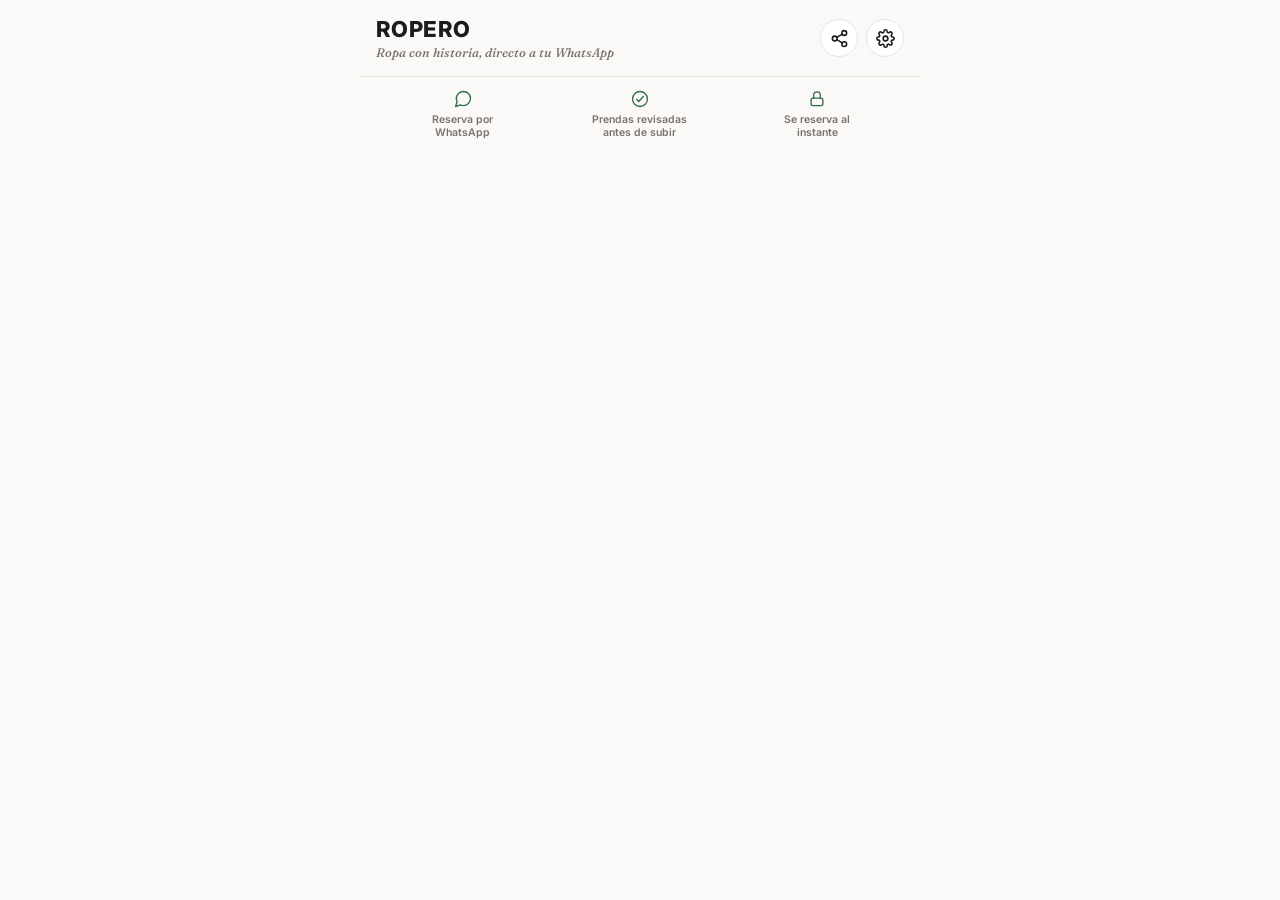
==== index.html @ 439b86fa "Reemplaza emojis por íconos SVG minimalistas Los iconos de la franja de confianza, los estados vacío" ====
<!doctype html>
<html lang="es">
<head>
  <meta charset="UTF-8" />
  <meta name="viewport" content="width=device-width, initial-scale=1, viewport-fit=cover" />
  <title>Ropero — Catálogo</title>
  <meta name="description" content="Ropa de segunda mano en buen estado — reserva por WhatsApp" />
  <link rel="manifest" href="manifest.json" />
  <link rel="apple-touch-icon" href="icons/icon-192.png" />
  <meta name="theme-color" content="#faf9f7" />

  <link rel="preconnect" href="https://fonts.googleapis.com" />
  <link rel="preconnect" href="https://fonts.gstatic.com" crossorigin />
  <link
    href="https://fonts.googleapis.com/css2?family=Fraunces:ital,wght@1,500;1,600&family=Inter:wght@400;500;600;700;800&display=swap"
    rel="stylesheet"
  />

  <link rel="stylesheet" href="css/style.css" />
</head>
<body>
  <div class="app">
    <header class="topbar">
      <div class="brand">
        <h1 id="app-title">Ropero</h1>
        <div class="subtitle">Ropa con historia, directo a tu WhatsApp</div>
      </div>
      <div class="topbar-actions">
        <button id="share-catalog-btn" class="icon-btn" aria-label="Compartir catálogo" title="Compartir catálogo">
          <svg viewBox="0 0 24 24" width="19" height="19" fill="none" stroke="currentColor" stroke-width="2" stroke-linecap="round" stroke-linejoin="round">
            <circle cx="18" cy="5" r="3"></circle>
            <circle cx="6" cy="12" r="3"></circle>
            <circle cx="18" cy="19" r="3"></circle>
            <line x1="8.6" y1="10.5" x2="15.4" y2="6.5"></line>
            <line x1="8.6" y1="13.5" x2="15.4" y2="17.5"></line>
          </svg>
        </button>
        <a class="icon-btn" href="admin.html" aria-label="Panel de administración" title="Admin">
          <svg viewBox="0 0 24 24" width="19" height="19" fill="none" stroke="currentColor" stroke-width="2" stroke-linecap="round" stroke-linejoin="round">
            <circle cx="12" cy="12" r="3"></circle>
            <path d="M19.4 15a1.65 1.65 0 0 0 .33 1.82l.06.06a2 2 0 1 1-2.83 2.83l-.06-.06a1.65 1.65 0 0 0-1.82-.33 1.65 1.65 0 0 0-1 1.51V21a2 2 0 0 1-4 0v-.09A1.65 1.65 0 0 0 9 19.4a1.65 1.65 0 0 0-1.82.33l-.06.06a2 2 0 1 1-2.83-2.83l.06-.06a1.65 1.65 0 0 0 .33-1.82 1.65 1.65 0 0 0-1.51-1H3a2 2 0 0 1 0-4h.09A1.65 1.65 0 0 0 4.6 9a1.65 1.65 0 0 0-.33-1.82l-.06-.06a2 2 0 1 1 2.83-2.83l.06.06a1.65 1.65 0 0 0 1.82.33H9a1.65 1.65 0 0 0 1-1.51V3a2 2 0 0 1 4 0v.09a1.65 1.65 0 0 0 1 1.51 1.65 1.65 0 0 0 1.82-.33l.06-.06a2 2 0 1 1 2.83 2.83l-.06.06a1.65 1.65 0 0 0-.33 1.82V9a1.65 1.65 0 0 0 1.51 1H21a2 2 0 0 1 0 4h-.09a1.65 1.65 0 0 0-1.51 1z"></path>
          </svg>
        </a>
      </div>
    </header>

    <div class="value-props">
      <div class="value-props-item">
        <svg class="vp-icon" viewBox="0 0 24 24" width="20" height="20" fill="none" stroke="currentColor" stroke-width="1.6" stroke-linecap="round" stroke-linejoin="round" aria-hidden="true">
          <path d="M21 11.5a8.5 8.5 0 0 1-8.5 8.5 8.4 8.4 0 0 1-3.8-.9L3 21l1.9-5.7a8.4 8.4 0 0 1-.9-3.8A8.5 8.5 0 0 1 12.5 3 8.5 8.5 0 0 1 21 11.5Z"></path>
        </svg>
        <span>Reserva por<br />WhatsApp</span>
      </div>
      <div class="value-props-item">
        <svg class="vp-icon" viewBox="0 0 24 24" width="20" height="20" fill="none" stroke="currentColor" stroke-width="1.6" stroke-linecap="round" stroke-linejoin="round" aria-hidden="true">
          <circle cx="12" cy="12" r="9"></circle>
          <path d="M8 12.4 10.5 15 16 9"></path>
        </svg>
        <span>Prendas revisadas<br />antes de subir</span>
      </div>
      <div class="value-props-item">
        <svg class="vp-icon" viewBox="0 0 24 24" width="20" height="20" fill="none" stroke="currentColor" stroke-width="1.6" stroke-linecap="round" stroke-linejoin="round" aria-hidden="true">
          <rect x="5" y="11" width="14" height="9" rx="2.2"></rect>
          <path d="M8 11V7.5a4 4 0 0 1 8 0V11"></path>
        </svg>
        <span>Se reserva al<br />instante</span>
      </div>
    </div>

    <div class="filters" id="filters"></div>
    <div class="size-filters" id="size-filters"></div>

    <main id="grid" class="grid">
      <!-- las tarjetas se insertan por JS -->
    </main>

    <div id="empty-state" class="empty-state" hidden>
      <div class="empty-state-icon" aria-hidden="true">
        <svg viewBox="0 0 24 24" width="30" height="30" fill="none" stroke="currentColor" stroke-width="1.5" stroke-linecap="round" stroke-linejoin="round">
          <path d="M9.5 6.5a2.5 2.5 0 0 1 5 0"></path>
          <path d="M12 6.5v2"></path>
          <path d="M12 8.5 4.2 13.8a1.7 1.7 0 0 0 1 3.1h13.6a1.7 1.7 0 0 0 1-3.1L12 8.5Z"></path>
          <path d="M6 19.5h12"></path>
        </svg>
      </div>
      <div class="empty-state-title">Todavía no hay prendas publicadas</div>
      <div class="empty-state-sub">Vuelve pronto, se sube ropa nueva seguido.</div>
    </div>
  </div>

  <div id="detail-root"></div>
  <div id="toast-root"></div>

  <script src="js/config.js"></script>
  <script>
    document.getElementById("app-title").textContent = window.APP_CONFIG
      ? window.APP_CONFIG.APP_NAME
      : "Ropero";
  </script>
  <script type="module" src="js/catalog.js"></script>
</body>
</html>
---- css/style.css ----
:root {
  --bg: #faf9f7;
  --surface: #ffffff;
  --surface-2: #f4f2ee;
  --text: #1c1c1c;
  --muted: #79746a;
  --border: #e7e3dd;
  --accent: #2f6b4f;
  --accent-dark: #234f3a;
  --accent-soft: #e4efe7;
  --accent-contrast: #ffffff;
  --new: #b8862f;
  --new-soft: #f7ead1;
  --danger: #b3432b;
  --danger-soft: #f9e4dd;
  --warn: #b8862f;
  --warn-soft: #f7ead1;
  --radius: 16px;
  --radius-lg: 22px;
  --shadow: 0 2px 10px rgba(28, 22, 14, 0.06);
  --shadow-hover: 0 10px 24px rgba(28, 22, 14, 0.12);
  --max-width: 560px;
  --font-body: "Inter", -apple-system, BlinkMacSystemFont, "Segoe UI", Roboto, Helvetica, Arial, sans-serif;
  --font-display: "Fraunces", Georgia, "Times New Roman", serif;
}

* {
  box-sizing: border-box;
}

html,
body {
  margin: 0;
  padding: 0;
  background: var(--bg);
  color: var(--text);
  font-family: var(--font-body);
  -webkit-font-smoothing: antialiased;
  -moz-osx-font-smoothing: grayscale;
}

body {
  padding-bottom: env(safe-area-inset-bottom);
}

a {
  color: inherit;
}

img {
  max-width: 100%;
  display: block;
}

button {
  font-family: inherit;
}

.app {
  max-width: var(--max-width);
  margin: 0 auto;
  min-height: 100vh;
  background: var(--bg);
  position: relative;
}

/* Header ------------------------------------------------------ */
.topbar {
  position: sticky;
  top: 0;
  z-index: 20;
  display: flex;
  align-items: center;
  justify-content: space-between;
  gap: 8px;
  padding: 16px;
  background: rgba(250, 249, 247, 0.92);
  -webkit-backdrop-filter: blur(8px);
  backdrop-filter: blur(8px);
  border-bottom: 1px solid var(--border);
}

.topbar h1 {
  font-size: 22px;
  margin: 0;
  font-weight: 800;
  letter-spacing: 0.02em;
  text-transform: uppercase;
}

.topbar .subtitle {
  font-family: var(--font-display);
  font-style: italic;
  font-weight: 500;
  font-size: 12.5px;
  color: var(--muted);
  margin-top: 3px;
}

.topbar-actions {
  display: flex;
  align-items: center;
  gap: 8px;
  flex: none;
}

.icon-link {
  font-size: 13px;
  color: var(--muted);
  text-decoration: none;
  border: 1px solid var(--border);
  border-radius: 999px;
  padding: 6px 12px;
  white-space: nowrap;
}

.icon-btn {
  display: flex;
  align-items: center;
  justify-content: center;
  width: 38px;
  height: 38px;
  flex: none;
  border-radius: 50%;
  border: 1px solid var(--border);
  background: var(--surface);
  color: var(--text);
  text-decoration: none;
  cursor: pointer;
  transition: transform 0.15s ease, background 0.15s ease;
}

.icon-btn:active {
  transform: scale(0.92);
  background: var(--surface-2);
}

/* Value props strip --------------------------------------------- */
.value-props {
  display: grid;
  grid-template-columns: repeat(3, 1fr);
  gap: 4px;
  padding: 12px 16px 4px;
}

.value-props-item {
  display: flex;
  flex-direction: column;
  align-items: center;
  text-align: center;
  gap: 4px;
  font-size: 10.5px;
  line-height: 1.25;
  color: var(--muted);
  font-weight: 600;
}

.vp-icon {
  color: var(--accent);
  flex: none;
}

/* Filters ------------------------------------------------------ */
.filters {
  display: flex;
  gap: 8px;
  overflow-x: auto;
  padding: 14px 16px 6px;
  -webkit-overflow-scrolling: touch;
  scrollbar-width: none;
}

.filters::-webkit-scrollbar {
  display: none;
}

.filter-chip {
  flex: none;
  border: 1px solid var(--border);
  background: var(--surface);
  color: var(--text);
  border-radius: 999px;
  padding: 7px 15px;
  font-size: 13px;
  font-weight: 600;
  cursor: pointer;
  transition: background 0.15s ease, color 0.15s ease, border-color 0.15s ease;
}

.filter-chip.active {
  background: var(--text);
  border-color: var(--text);
  color: #fff;
}

.size-filters {
  display: flex;
  gap: 8px;
  overflow-x: auto;
  padding: 4px 16px 10px;
  -webkit-overflow-scrolling: touch;
  scrollbar-width: none;
}

.size-filters::-webkit-scrollbar {
  display: none;
}

.size-chip {
  flex: none;
  width: 36px;
  height: 36px;
  display: flex;
  align-items: center;
  justify-content: center;
  border-radius: 50%;
  border: 1px solid var(--border);
  background: var(--surface);
  color: var(--text);
  font-size: 12px;
  font-weight: 700;
  cursor: pointer;
}

.size-chip.active {
  background: var(--text);
  border-color: var(--text);
  color: #fff;
}

/* Grid ---------------------------------------------------------- */
.grid {
  display: grid;
  grid-template-columns: repeat(2, 1fr);
  gap: 14px;
  padding: 8px 16px 28px;
}

.card {
  background: var(--surface);
  border: 1px solid var(--border);
  border-radius: var(--radius);
  overflow: hidden;
  cursor: pointer;
  text-align: left;
  padding: 0;
  box-shadow: var(--shadow);
  position: relative;
  transition: transform 0.15s ease, box-shadow 0.15s ease;
}

.card:active {
  transform: scale(0.97);
  box-shadow: var(--shadow-hover);
}

.card .photo-wrap {
  aspect-ratio: 3 / 4;
  background: var(--surface-2);
  overflow: hidden;
}

.card img {
  width: 100%;
  height: 100%;
  object-fit: cover;
}

.card .info {
  padding: 10px 11px 12px;
}

.card .price {
  font-weight: 800;
  font-size: 15.5px;
  letter-spacing: -0.01em;
}

.card .title {
  font-size: 12.5px;
  color: var(--muted);
  margin-top: 2px;
  white-space: nowrap;
  overflow: hidden;
  text-overflow: ellipsis;
}

.card .card-tags {
  display: flex;
  gap: 4px;
  margin-top: 6px;
}

.card .mini-tag {
  font-size: 10.5px;
  font-weight: 600;
  color: var(--muted);
  background: var(--surface-2);
  border-radius: 999px;
  padding: 2px 7px;
}

.badge {
  position: absolute;
  top: 8px;
  left: 8px;
  font-size: 10.5px;
  font-weight: 700;
  padding: 4px 9px;
  border-radius: 999px;
  color: #fff;
  letter-spacing: 0.01em;
  text-transform: uppercase;
}

.badge.new {
  background: var(--new-soft);
  color: var(--new);
}

.badge.reservada {
  background: var(--warn);
}

.badge.vendida {
  background: var(--danger);
}

.empty-state {
  padding: 70px 24px;
  text-align: center;
  color: var(--muted);
}

.empty-state-icon {
  display: flex;
  align-items: center;
  justify-content: center;
  color: var(--muted);
  margin-bottom: 12px;
}

.empty-state-title {
  font-weight: 700;
  color: var(--text);
  font-size: 15px;
}

.empty-state-sub {
  font-size: 13px;
  margin-top: 4px;
}

/* Skeleton loading ------------------------------------------------ */
.skeleton-card {
  border-radius: var(--radius);
  overflow: hidden;
  border: 1px solid var(--border);
  background: var(--surface);
}

.skeleton-card .photo-wrap {
  aspect-ratio: 3 / 4;
}

.skeleton-shimmer {
  background: linear-gradient(100deg, var(--surface-2) 30%, #ebe8e2 45%, var(--surface-2) 60%);
  background-size: 200% 100%;
  animation: shimmer 1.3s ease-in-out infinite;
}

.skeleton-line {
  height: 10px;
  border-radius: 6px;
  margin: 10px 11px;
}

.skeleton-line.short {
  width: 55%;
}

@keyframes shimmer {
  0% {
    background-position: 150% 0;
  }
  100% {
    background-position: -50% 0;
  }
}

/* Detail modal --------------------------------------------------- */
.detail-overlay {
  position: fixed;
  inset: 0;
  background: rgba(20, 16, 10, 0.4);
  z-index: 50;
  display: flex;
  align-items: flex-end;
}

.detail-sheet {
  background: var(--bg);
  width: 100%;
  max-width: var(--max-width);
  margin: 0 auto;
  max-height: 92vh;
  overflow-y: auto;
  border-radius: 24px 24px 0 0;
  padding-bottom: calc(90px + env(safe-area-inset-bottom));
  position: relative;
}

.detail-close,
.detail-share {
  position: absolute;
  top: 10px;
  z-index: 5;
  width: 34px;
  height: 34px;
  border-radius: 50%;
  border: none;
  background: rgba(20, 16, 10, 0.5);
  color: #fff;
  font-size: 16px;
  line-height: 1;
  cursor: pointer;
  display: flex;
  align-items: center;
  justify-content: center;
}

.detail-close {
  right: 10px;
}

.detail-share {
  left: 10px;
}

.gallery {
  display: flex;
  overflow-x: auto;
  scroll-snap-type: x mandatory;
  -webkit-overflow-scrolling: touch;
  position: relative;
}

.gallery img {
  flex: none;
  width: 100%;
  aspect-ratio: 4 / 5;
  object-fit: cover;
  scroll-snap-align: start;
}

.gallery-dots {
  position: absolute;
  bottom: 10px;
  left: 0;
  right: 0;
  display: flex;
  justify-content: center;
  gap: 5px;
  pointer-events: none;
}

.gallery-dots .dot {
  width: 6px;
  height: 6px;
  border-radius: 50%;
  background: rgba(255, 255, 255, 0.55);
  transition: background 0.15s ease, transform 0.15s ease;
}

.gallery-dots .dot.active {
  background: #fff;
  transform: scale(1.25);
}

.detail-body {
  padding: 18px 16px 6px;
}

.detail-body .price {
  font-size: 25px;
  font-weight: 800;
  letter-spacing: -0.01em;
}

.detail-body .meta {
  display: flex;
  flex-wrap: wrap;
  gap: 6px;
  margin: 10px 0;
}

.tag {
  font-size: 12px;
  font-weight: 600;
  color: var(--muted);
  border: 1px solid var(--border);
  border-radius: 999px;
  padding: 3px 10px;
}

.detail-body .description-label {
  font-size: 11.5px;
  font-weight: 700;
  text-transform: uppercase;
  letter-spacing: 0.04em;
  color: var(--muted);
  margin-top: 14px;
}

.detail-body .description {
  font-size: 14.5px;
  line-height: 1.55;
  color: var(--text);
  margin-top: 6px;
}

.reserve-bar {
  position: fixed;
  bottom: 0;
  left: 0;
  right: 0;
  max-width: var(--max-width);
  margin: 0 auto;
  padding: 12px 16px calc(12px + env(safe-area-inset-bottom));
  background: var(--bg);
  border-top: 1px solid var(--border);
  /* Tiene que ir por encima de .detail-overlay (z-index: 50), si no queda
     tapado y los botones (Reservar / Publicar / Descartar) no se pueden tocar. */
  z-index: 60;
}

.btn {
  display: flex;
  align-items: center;
  justify-content: center;
  gap: 8px;
  width: 100%;
  text-align: center;
  border: none;
  border-radius: 14px;
  padding: 14px 16px;
  font-size: 16px;
  font-weight: 700;
  cursor: pointer;
  transition: transform 0.1s ease;
}

.btn:active {
  transform: scale(0.98);
}

.btn-primary {
  background: var(--accent);
  color: var(--accent-contrast);
}

.btn-primary:disabled {
  background: var(--border);
  color: var(--muted);
  cursor: not-allowed;
}

.btn-secondary {
  background: var(--surface);
  color: var(--text);
  border: 1px solid var(--border);
}

.btn-danger {
  background: var(--danger);
  color: #fff;
}

.btn-small {
  padding: 8px 12px;
  font-size: 13px;
  width: auto;
  border-radius: 10px;
}

.wa-icon {
  flex: none;
}

/* Admin ----------------------------------------------------------- */
.admin-section {
  padding: 16px;
}

.field {
  margin-bottom: 14px;
}

.field label {
  display: block;
  font-size: 13px;
  color: var(--muted);
  margin-bottom: 5px;
}

.field input,
.field select,
.field textarea {
  width: 100%;
  border: 1px solid var(--border);
  border-radius: 10px;
  padding: 11px 12px;
  font-size: 15px;
  background: var(--surface);
  color: var(--text);
  font-family: inherit;
}

.field textarea {
  min-height: 90px;
  resize: vertical;
}

.row-2 {
  display: grid;
  grid-template-columns: 1fr 1fr;
  gap: 10px;
}

.photo-preview {
  width: 100%;
  aspect-ratio: 4 / 5;
  border-radius: var(--radius);
  border: 1px dashed var(--border);
  background: var(--surface);
  overflow: hidden;
  display: flex;
  align-items: center;
  justify-content: center;
  color: var(--muted);
  font-size: 13px;
  margin-bottom: 12px;
}

.photo-preview img {
  width: 100%;
  height: 100%;
  object-fit: cover;
}

.status-banner {
  font-size: 13px;
  padding: 10px 12px;
  border-radius: 10px;
  background: var(--surface-2);
  color: var(--muted);
  margin-bottom: 14px;
}

.status-banner.error {
  background: var(--danger-soft);
  color: var(--danger);
}

.spinner {
  display: inline-block;
  width: 14px;
  height: 14px;
  border: 2px solid rgba(255, 255, 255, 0.5);
  border-top-color: #fff;
  border-radius: 50%;
  animation: spin 0.7s linear infinite;
  margin-right: 8px;
  vertical-align: -2px;
}

@keyframes spin {
  to {
    transform: rotate(360deg);
  }
}

.item-row {
  display: flex;
  gap: 10px;
  align-items: center;
  padding: 10px 0;
  border-bottom: 1px solid var(--border);
}

.item-row img {
  width: 56px;
  height: 56px;
  border-radius: 10px;
  object-fit: cover;
  background: var(--surface-2);
}

.item-row .info {
  flex: 1;
  min-width: 0;
}

.item-row .info .name {
  font-size: 14px;
  font-weight: 600;
  white-space: nowrap;
  overflow: hidden;
  text-overflow: ellipsis;
}

.item-row .info .sub {
  font-size: 12px;
  color: var(--muted);
}

.item-row .actions {
  display: flex;
  gap: 6px;
  flex-wrap: wrap;
  justify-content: flex-end;
}

.login-box {
  max-width: 340px;
  margin: 15vh auto 0;
  padding: 24px 20px;
  background: var(--surface);
  border: 1px solid var(--border);
  border-radius: var(--radius);
}

.tabs {
  display: flex;
  border-bottom: 1px solid var(--border);
}

.tab {
  flex: 1;
  text-align: center;
  padding: 12px 0;
  font-size: 13.5px;
  color: var(--muted);
  background: none;
  border: none;
  border-bottom: 2px solid transparent;
  cursor: pointer;
}

.tab.active {
  color: var(--text);
  border-bottom-color: var(--accent);
  font-weight: 600;
}

/* Toasts / avisos flotantes ---------------------------------------
   Usado para "Link copiado", y como red de seguridad si el navegador
   bloquea el redirect automático a WhatsApp al reservar (ver
   reserveItem en js/catalog.js). */
.toast {
  position: fixed;
  left: 16px;
  right: 16px;
  bottom: calc(16px + env(safe-area-inset-bottom));
  max-width: var(--max-width);
  margin: 0 auto;
  background: var(--text);
  color: #fff;
  font-size: 13.5px;
  font-weight: 500;
  padding: 12px 14px;
  border-radius: 12px;
  box-shadow: var(--shadow-hover);
  z-index: 70;
  text-align: center;
  display: flex;
  align-items: center;
  justify-content: center;
  gap: 7px;
  animation: toast-in 0.2s ease;
}

.toast svg {
  flex: none;
}

@keyframes toast-in {
  from {
    opacity: 0;
    transform: translateY(6px);
  }
  to {
    opacity: 1;
    transform: translateY(0);
  }
}

.toast a {
  color: #9be0b8;
  font-weight: 700;
  text-decoration: underline;
}
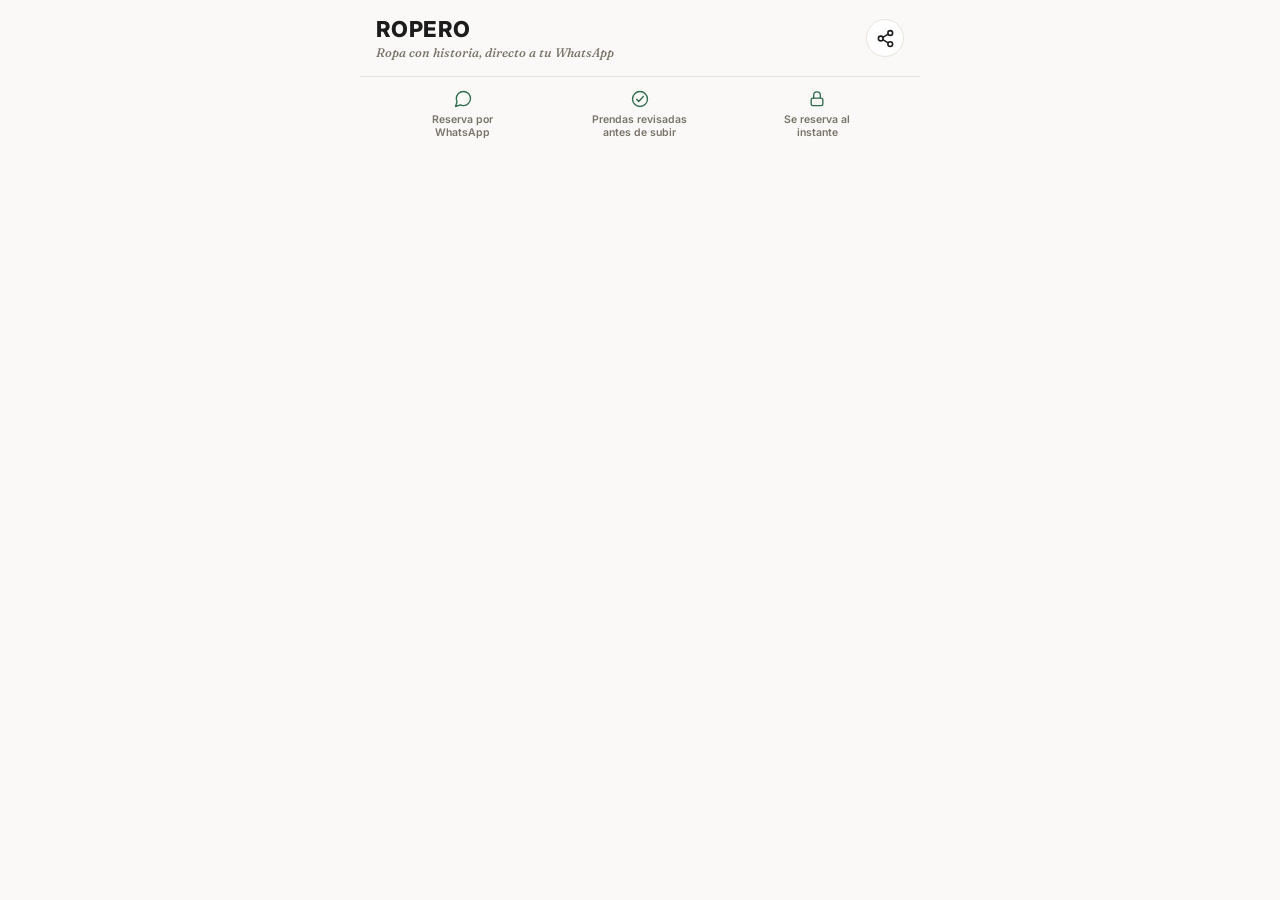
==== commit 74c9fd0d: "Oculta el admin del catálogo público - index.html: se quita el ícono/link hacia admin.html del heade" ====
--- a/index.html
+++ b/index.html
@@ -35,13 +35,10 @@
             <line x1="8.6" y1="13.5" x2="15.4" y2="17.5"></line>
           </svg>
         </button>
-        <a class="icon-btn" href="admin.html" aria-label="Panel de administración" title="Admin">
-          <svg viewBox="0 0 24 24" width="19" height="19" fill="none" stroke="currentColor" stroke-width="2" stroke-linecap="round" stroke-linejoin="round">
-            <circle cx="12" cy="12" r="3"></circle>
-            <path d="M19.4 15a1.65 1.65 0 0 0 .33 1.82l.06.06a2 2 0 1 1-2.83 2.83l-.06-.06a1.65 1.65 0 0 0-1.82-.33 1.65 1.65 0 0 0-1 1.51V21a2 2 0 0 1-4 0v-.09A1.65 1.65 0 0 0 9 19.4a1.65 1.65 0 0 0-1.82.33l-.06.06a2 2 0 1 1-2.83-2.83l.06-.06a1.65 1.65 0 0 0 .33-1.82 1.65 1.65 0 0 0-1.51-1H3a2 2 0 0 1 0-4h.09A1.65 1.65 0 0 0 4.6 9a1.65 1.65 0 0 0-.33-1.82l-.06-.06a2 2 0 1 1 2.83-2.83l.06.06a1.65 1.65 0 0 0 1.82.33H9a1.65 1.65 0 0 0 1-1.51V3a2 2 0 0 1 4 0v.09a1.65 1.65 0 0 0 1 1.51 1.65 1.65 0 0 0 1.82-.33l.06-.06a2 2 0 1 1 2.83 2.83l-.06.06a1.65 1.65 0 0 0-.33 1.82V9a1.65 1.65 0 0 0 1.51 1H21a2 2 0 0 1 0 4h-.09a1.65 1.65 0 0 0-1.51 1z"></path>
-          </svg>
-        </a>
       </div>
+      <!-- A propósito: acá NO hay ningún link ni ícono hacia admin.html.
+           Este catálogo es lo único que ve un cliente; el acceso de admin
+           es una URL/atajo aparte que solo tú conoces (ver SETUP.md). -->
     </header>
 
     <div class="value-props">
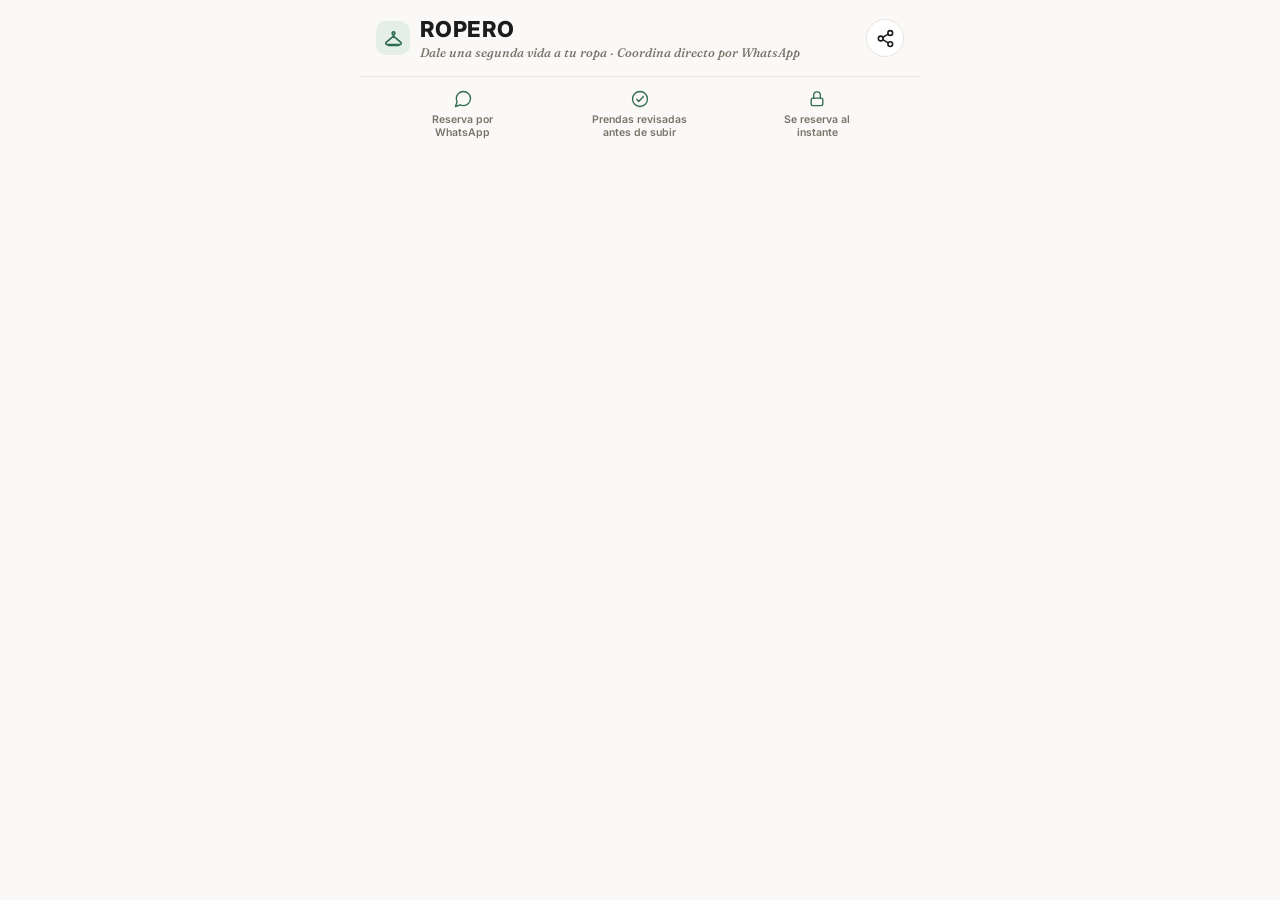
==== commit ab6a9756: "Agrega favicon, logo/isotipo junto al nombre y nuevo tagline (segunda vida + WhatsApp) Co-Authored-B" ====
--- a/index.html
+++ b/index.html
@@ -4,8 +4,10 @@
   <meta charset="UTF-8" />
   <meta name="viewport" content="width=device-width, initial-scale=1, viewport-fit=cover" />
   <title>Ropero — Catálogo</title>
-  <meta name="description" content="Ropa de segunda mano en buen estado — reserva por WhatsApp" />
+  <meta name="description" content="Dale una segunda vida a tu ropa — coordina directo por WhatsApp" />
   <link rel="manifest" href="manifest.json" />
+  <link rel="icon" href="icons/favicon.svg" type="image/svg+xml" />
+  <link rel="alternate icon" href="icons/icon-192.png" />
   <link rel="apple-touch-icon" href="icons/icon-192.png" />
   <meta name="theme-color" content="#faf9f7" />
 
@@ -22,8 +24,18 @@
   <div class="app">
     <header class="topbar">
       <div class="brand">
-        <h1 id="app-title">Ropero</h1>
-        <div class="subtitle">Ropa con historia, directo a tu WhatsApp</div>
+        <span class="brand-mark" aria-hidden="true">
+          <svg viewBox="0 0 24 24" width="21" height="21" fill="none" stroke="currentColor" stroke-width="1.8" stroke-linecap="round" stroke-linejoin="round">
+            <circle cx="12" cy="6" r="1.6"></circle>
+            <path d="M12 7.6v1.6"></path>
+            <path d="M12 9.2 3.6 16.4a1.5 1.5 0 0 0 1 2.6h14.8a1.5 1.5 0 0 0 1-2.6L12 9.2Z"></path>
+            <path d="M6.2 20h11.6"></path>
+          </svg>
+        </span>
+        <div class="brand-text">
+          <h1 id="app-title">Ropero</h1>
+          <div class="subtitle">Dale una segunda vida a tu ropa · Coordina directo por WhatsApp</div>
+        </div>
       </div>
       <div class="topbar-actions">
         <button id="share-catalog-btn" class="icon-btn" aria-label="Compartir catálogo" title="Compartir catálogo">
@@ -65,7 +77,6 @@
     </div>
 
     <div class="filters" id="filters"></div>
-    <div class="size-filters" id="size-filters"></div>
 
     <main id="grid" class="grid">
       <!-- las tarjetas se insertan por JS -->
--- a/css/style.css
+++ b/css/style.css
@@ -80,6 +80,29 @@
   border-bottom: 1px solid var(--border);
 }
 
+.brand {
+  display: flex;
+  align-items: center;
+  gap: 10px;
+  min-width: 0;
+}
+
+.brand-mark {
+  display: flex;
+  align-items: center;
+  justify-content: center;
+  flex: none;
+  width: 34px;
+  height: 34px;
+  border-radius: 10px;
+  background: var(--accent-soft);
+  color: var(--accent);
+}
+
+.brand-text {
+  min-width: 0;
+}
+
 .topbar h1 {
   font-size: 22px;
   margin: 0;
@@ -165,7 +188,7 @@
   display: flex;
   gap: 8px;
   overflow-x: auto;
-  padding: 14px 16px 6px;
+  padding: 14px 16px 10px;
   -webkit-overflow-scrolling: touch;
   scrollbar-width: none;
 }
@@ -193,41 +216,6 @@
   color: #fff;
 }
 
-.size-filters {
-  display: flex;
-  gap: 8px;
-  overflow-x: auto;
-  padding: 4px 16px 10px;
-  -webkit-overflow-scrolling: touch;
-  scrollbar-width: none;
-}
-
-.size-filters::-webkit-scrollbar {
-  display: none;
-}
-
-.size-chip {
-  flex: none;
-  width: 36px;
-  height: 36px;
-  display: flex;
-  align-items: center;
-  justify-content: center;
-  border-radius: 50%;
-  border: 1px solid var(--border);
-  background: var(--surface);
-  color: var(--text);
-  font-size: 12px;
-  font-weight: 700;
-  cursor: pointer;
-}
-
-.size-chip.active {
-  background: var(--text);
-  border-color: var(--text);
-  color: #fff;
-}
-
 /* Grid ---------------------------------------------------------- */
 .grid {
   display: grid;
@@ -270,10 +258,42 @@
   padding: 10px 11px 12px;
 }
 
-.card .price {
+.price-row {
+  display: flex;
+  align-items: baseline;
+  gap: 6px;
+}
+
+.price {
   font-weight: 800;
   font-size: 15.5px;
   letter-spacing: -0.01em;
+}
+
+.discount-pct {
+  font-size: 11px;
+  font-weight: 700;
+  color: var(--danger);
+}
+
+.price-original {
+  font-size: 11.5px;
+  color: var(--muted);
+  text-decoration: line-through;
+  margin-top: 1px;
+}
+
+.price-row.lg .price {
+  font-size: 25px;
+}
+
+.price-row.lg .discount-pct {
+  font-size: 13px;
+}
+
+.price-original.lg {
+  font-size: 13.5px;
+  margin-top: 2px;
 }
 
 .card .title {
@@ -481,12 +501,6 @@
   padding: 18px 16px 6px;
 }
 
-.detail-body .price {
-  font-size: 25px;
-  font-weight: 800;
-  letter-spacing: -0.01em;
-}
-
 .detail-body .meta {
   display: flex;
   flex-wrap: wrap;
@@ -517,6 +531,7 @@
   line-height: 1.55;
   color: var(--text);
   margin-top: 6px;
+  white-space: pre-line;
 }
 
 .reserve-bar {
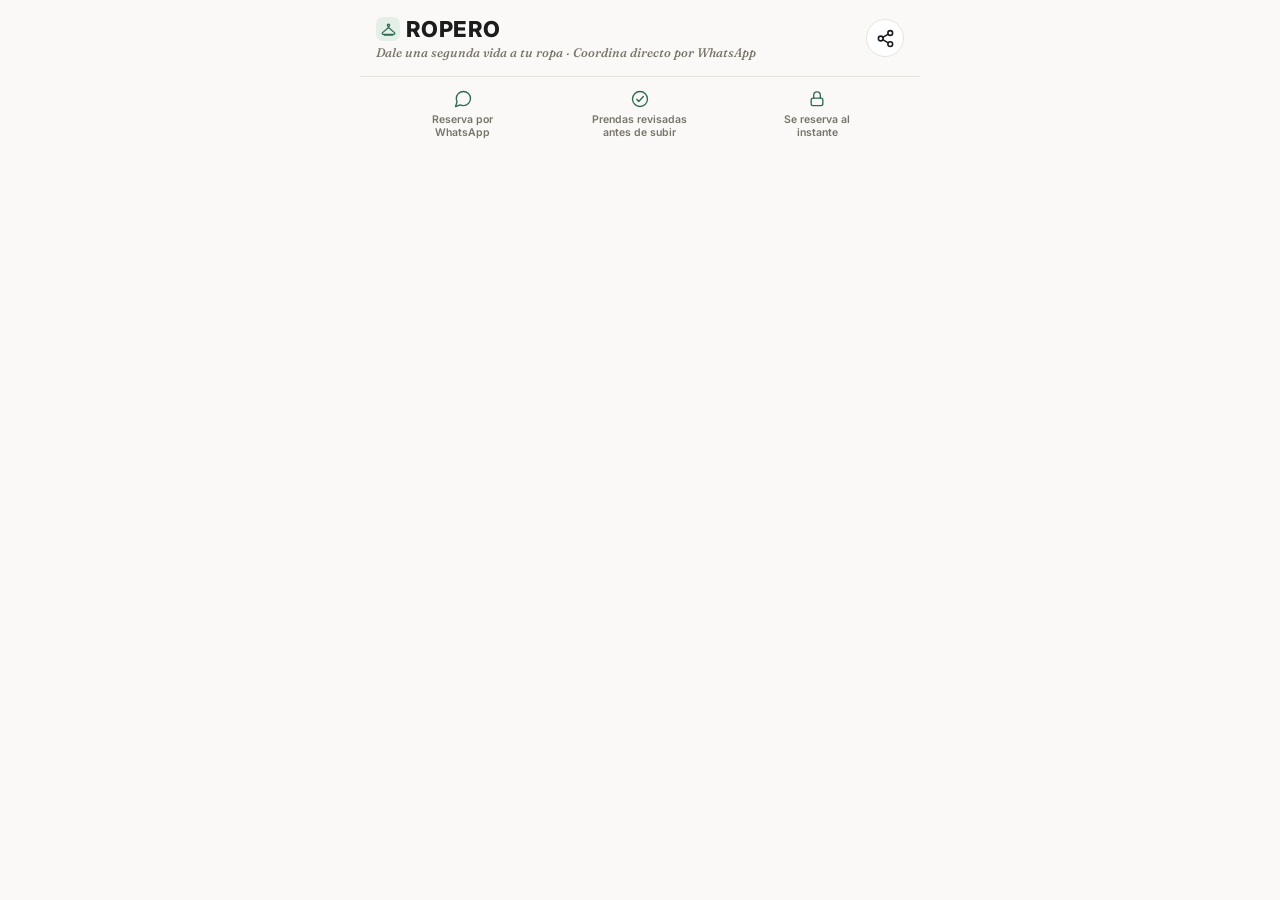
==== commit 109d386e: "Isotipo al lado del nombre (no del bloque completo) y % de descuento como badge sobre la foto, igual" ====
--- a/index.html
+++ b/index.html
@@ -24,18 +24,18 @@
   <div class="app">
     <header class="topbar">
       <div class="brand">
-        <span class="brand-mark" aria-hidden="true">
-          <svg viewBox="0 0 24 24" width="21" height="21" fill="none" stroke="currentColor" stroke-width="1.8" stroke-linecap="round" stroke-linejoin="round">
-            <circle cx="12" cy="6" r="1.6"></circle>
-            <path d="M12 7.6v1.6"></path>
-            <path d="M12 9.2 3.6 16.4a1.5 1.5 0 0 0 1 2.6h14.8a1.5 1.5 0 0 0 1-2.6L12 9.2Z"></path>
-            <path d="M6.2 20h11.6"></path>
-          </svg>
-        </span>
-        <div class="brand-text">
+        <div class="brand-row">
+          <span class="brand-mark" aria-hidden="true">
+            <svg viewBox="0 0 24 24" width="17" height="17" fill="none" stroke="currentColor" stroke-width="1.8" stroke-linecap="round" stroke-linejoin="round">
+              <circle cx="12" cy="6" r="1.6"></circle>
+              <path d="M12 7.6v1.6"></path>
+              <path d="M12 9.2 3.6 16.4a1.5 1.5 0 0 0 1 2.6h14.8a1.5 1.5 0 0 0 1-2.6L12 9.2Z"></path>
+              <path d="M6.2 20h11.6"></path>
+            </svg>
+          </span>
           <h1 id="app-title">Ropero</h1>
-          <div class="subtitle">Dale una segunda vida a tu ropa · Coordina directo por WhatsApp</div>
         </div>
+        <div class="subtitle">Dale una segunda vida a tu ropa · Coordina directo por WhatsApp</div>
       </div>
       <div class="topbar-actions">
         <button id="share-catalog-btn" class="icon-btn" aria-label="Compartir catálogo" title="Compartir catálogo">
--- a/css/style.css
+++ b/css/style.css
@@ -81,10 +81,13 @@
 }
 
 .brand {
-  display: flex;
-  align-items: center;
-  gap: 10px;
   min-width: 0;
+}
+
+.brand-row {
+  display: flex;
+  align-items: center;
+  gap: 6px;
 }
 
 .brand-mark {
@@ -92,15 +95,11 @@
   align-items: center;
   justify-content: center;
   flex: none;
-  width: 34px;
-  height: 34px;
-  border-radius: 10px;
+  width: 24px;
+  height: 24px;
+  border-radius: 7px;
   background: var(--accent-soft);
   color: var(--accent);
-}
-
-.brand-text {
-  min-width: 0;
 }
 
 .topbar h1 {
@@ -336,6 +335,19 @@
 .badge.new {
   background: var(--new-soft);
   color: var(--new);
+}
+
+.badge.discount {
+  left: auto;
+  right: 8px;
+  background: var(--danger-soft);
+  color: var(--danger);
+}
+
+/* El % de descuento ya se muestra como badge sobre la foto (arriba),
+   así que en la card del catálogo no se repite junto al precio. */
+.card .discount-pct {
+  display: none;
 }
 
 .badge.reservada {
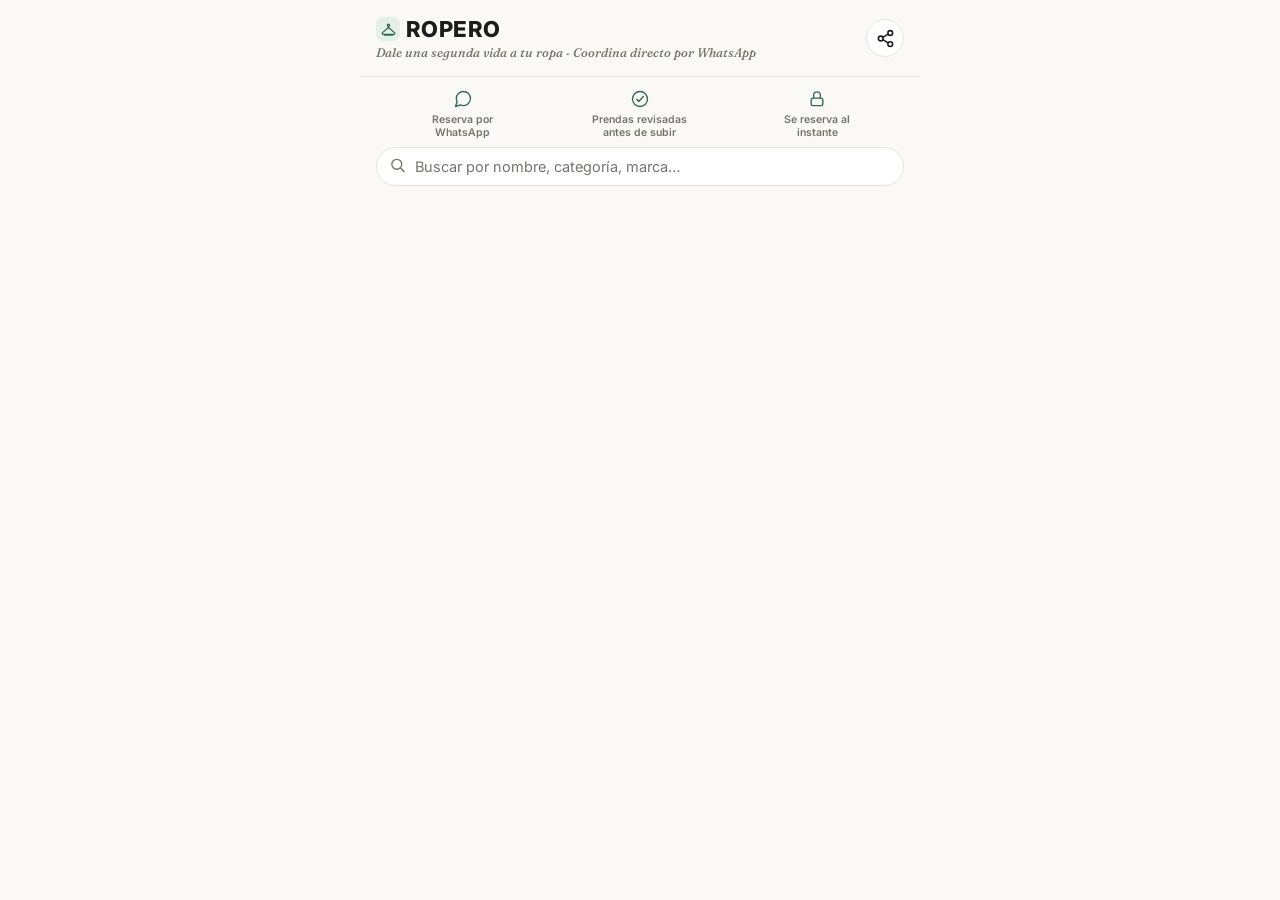
==== commit 86dc165e: "Agrega buscador, expiración de reservas, badge de vendido y dashboard - Buscador de texto en el catá" ====
--- a/index.html
+++ b/index.html
@@ -76,6 +76,14 @@
       </div>
     </div>
 
+    <div class="search-bar">
+      <svg class="search-icon" viewBox="0 0 24 24" width="17" height="17" fill="none" stroke="currentColor" stroke-width="2" stroke-linecap="round" stroke-linejoin="round" aria-hidden="true">
+        <circle cx="11" cy="11" r="7"></circle>
+        <line x1="21" y1="21" x2="16.65" y2="16.65"></line>
+      </svg>
+      <input id="search-input" type="search" placeholder="Buscar por nombre, categoría, marca…" autocomplete="off" enterkeyhint="search" />
+    </div>
+
     <div class="filters" id="filters"></div>
 
     <main id="grid" class="grid">
--- a/css/style.css
+++ b/css/style.css
@@ -182,6 +182,47 @@
   flex: none;
 }
 
+/* Buscador ------------------------------------------------------ */
+.search-bar {
+  position: relative;
+  padding: 4px 16px 0;
+}
+
+.search-bar .search-icon {
+  position: absolute;
+  left: 29px;
+  top: 50%;
+  transform: translateY(-50%);
+  color: var(--muted);
+  pointer-events: none;
+}
+
+.search-bar input {
+  width: 100%;
+  border: 1px solid var(--border);
+  background: var(--surface);
+  border-radius: 999px;
+  padding: 10px 14px 10px 38px;
+  font-size: 14.5px;
+  color: var(--text);
+  font-family: inherit;
+}
+
+.search-bar input::placeholder {
+  color: var(--muted);
+}
+
+.search-bar input:focus {
+  outline: none;
+  border-color: var(--accent);
+}
+
+/* Safari/iOS agrega una "x" nativa a los inputs type=search; con la
+   nuestra ya se ve bien sin ella y evita que se duplique visualmente. */
+.search-bar input::-webkit-search-cancel-button {
+  -webkit-appearance: none;
+}
+
 /* Filters ------------------------------------------------------ */
 .filters {
   display: flex;
@@ -355,7 +396,18 @@
 }
 
 .badge.vendida {
-  background: var(--danger);
+  background: var(--text);
+}
+
+/* Prenda vendida: sigue visible en el catálogo un tiempo (da confianza,
+   se ve que la tienda se mueve) pero clarito de que ya no se puede pedir. */
+.card.sold .photo-wrap img {
+  filter: grayscale(45%);
+  opacity: 0.75;
+}
+
+.card.sold .info {
+  opacity: 0.7;
 }
 
 .empty-state {
@@ -469,16 +521,28 @@
   left: 10px;
 }
 
+/* Galería: la foto original siempre va primero, seguida de las fotos
+   extra que el admin haya agregado a mano (hasta 2). Si solo hay una
+   foto, se ve igual que antes (sin scroll ni puntitos). */
+.gallery-wrap {
+  position: relative;
+}
+
 .gallery {
   display: flex;
   overflow-x: auto;
   scroll-snap-type: x mandatory;
   -webkit-overflow-scrolling: touch;
-  position: relative;
+  scrollbar-width: none;
+}
+
+.gallery::-webkit-scrollbar {
+  display: none;
 }
 
 .gallery img {
-  flex: none;
+  flex: 0 0 100%;
+  display: block;
   width: 100%;
   aspect-ratio: 4 / 5;
   object-fit: cover;
@@ -492,7 +556,7 @@
   right: 0;
   display: flex;
   justify-content: center;
-  gap: 5px;
+  gap: 6px;
   pointer-events: none;
 }
 
@@ -501,12 +565,68 @@
   height: 6px;
   border-radius: 50%;
   background: rgba(255, 255, 255, 0.55);
-  transition: background 0.15s ease, transform 0.15s ease;
 }
 
 .gallery-dots .dot.active {
   background: #fff;
-  transform: scale(1.25);
+}
+
+/* Admin: agregar/quitar fotos extra desde Revisar/Editar ------------- */
+.extra-photos {
+  display: flex;
+  gap: 10px;
+  flex-wrap: wrap;
+}
+
+.extra-photo-thumb,
+.extra-photo-add {
+  width: 72px;
+  height: 72px;
+  border-radius: 10px;
+  overflow: hidden;
+  position: relative;
+}
+
+.extra-photo-thumb img {
+  width: 100%;
+  height: 100%;
+  object-fit: cover;
+  display: block;
+}
+
+.extra-photo-remove {
+  position: absolute;
+  top: 2px;
+  right: 2px;
+  width: 20px;
+  height: 20px;
+  border-radius: 50%;
+  border: none;
+  background: rgba(0, 0, 0, 0.6);
+  color: #fff;
+  font-size: 13px;
+  line-height: 1;
+  cursor: pointer;
+  display: flex;
+  align-items: center;
+  justify-content: center;
+  padding: 0;
+}
+
+.extra-photo-add {
+  border: 1px dashed var(--border);
+  background: var(--surface);
+  color: var(--muted);
+  display: flex;
+  align-items: center;
+  justify-content: center;
+  font-size: 22px;
+  cursor: pointer;
+}
+
+.extra-photo-add.loading {
+  opacity: 0.5;
+  pointer-events: none;
 }
 
 .detail-body {
@@ -630,6 +750,25 @@
   margin-bottom: 5px;
 }
 
+.field-label-row {
+  display: flex;
+  align-items: center;
+  flex-wrap: wrap;
+  justify-content: space-between;
+  gap: 6px 8px;
+  margin-bottom: 5px;
+}
+
+.field-label-row label {
+  margin-bottom: 0;
+}
+
+.field-label-row .btn-small {
+  display: inline-flex;
+  align-items: center;
+  gap: 5px;
+}
+
 .field input,
 .field select,
 .field textarea {
@@ -689,6 +828,78 @@
   color: var(--danger);
 }
 
+.settings-hint {
+  font-size: 12.5px;
+  line-height: 1.5;
+  color: var(--muted);
+  margin: -6px 0 16px;
+}
+
+/* Dashboard ----------------------------------------------------- */
+.dash-grid {
+  display: grid;
+  grid-template-columns: 1fr 1fr;
+  gap: 10px;
+  margin-bottom: 22px;
+}
+
+.dash-tile {
+  background: var(--surface);
+  border: 1px solid var(--border);
+  border-radius: var(--radius);
+  padding: 14px;
+}
+
+.dash-tile-value {
+  font-size: 21px;
+  font-weight: 800;
+  letter-spacing: -0.01em;
+}
+
+.dash-tile-label {
+  font-size: 12px;
+  color: var(--muted);
+  margin-top: 3px;
+}
+
+.dash-section-title {
+  font-size: 13px;
+  font-weight: 700;
+  color: var(--muted);
+  margin-bottom: 10px;
+}
+
+.dash-bars {
+  display: flex;
+  flex-direction: column;
+  gap: 12px;
+}
+
+.dash-bar-label {
+  display: flex;
+  justify-content: space-between;
+  font-size: 13px;
+  margin-bottom: 5px;
+}
+
+.dash-bar-count {
+  font-weight: 700;
+  color: var(--muted);
+}
+
+.dash-bar-track {
+  background: var(--surface-2);
+  border-radius: 999px;
+  height: 8px;
+  overflow: hidden;
+}
+
+.dash-bar-fill {
+  background: var(--accent);
+  height: 100%;
+  border-radius: 999px;
+}
+
 .spinner {
   display: inline-block;
   width: 14px;
@@ -707,12 +918,23 @@
   }
 }
 
+/* Cada prenda del listado admin es una mini-card en dos filas: arriba la
+   foto+info, abajo las acciones a todo el ancho. Con foto+info+botones
+   todos en UNA sola fila (como era antes) los botones no tenían espacio
+   real donde acomodarse apenas se agregaban 3-4 — quedaban apretados o
+   se montaban sobre el nombre/precio en pantallas angostas. */
 .item-row {
   display: flex;
+  flex-direction: column;
   gap: 10px;
-  align-items: center;
-  padding: 10px 0;
+  padding: 12px 0;
   border-bottom: 1px solid var(--border);
+}
+
+.item-row-main {
+  display: flex;
+  gap: 10px;
+  align-items: center;
 }
 
 .item-row img {
@@ -721,6 +943,7 @@
   border-radius: 10px;
   object-fit: cover;
   background: var(--surface-2);
+  flex: none;
 }
 
 .item-row .info {
@@ -745,7 +968,11 @@
   display: flex;
   gap: 6px;
   flex-wrap: wrap;
-  justify-content: flex-end;
+}
+
+.item-row .actions .btn {
+  flex: 1 1 auto;
+  min-width: 84px;
 }
 
 .login-box {
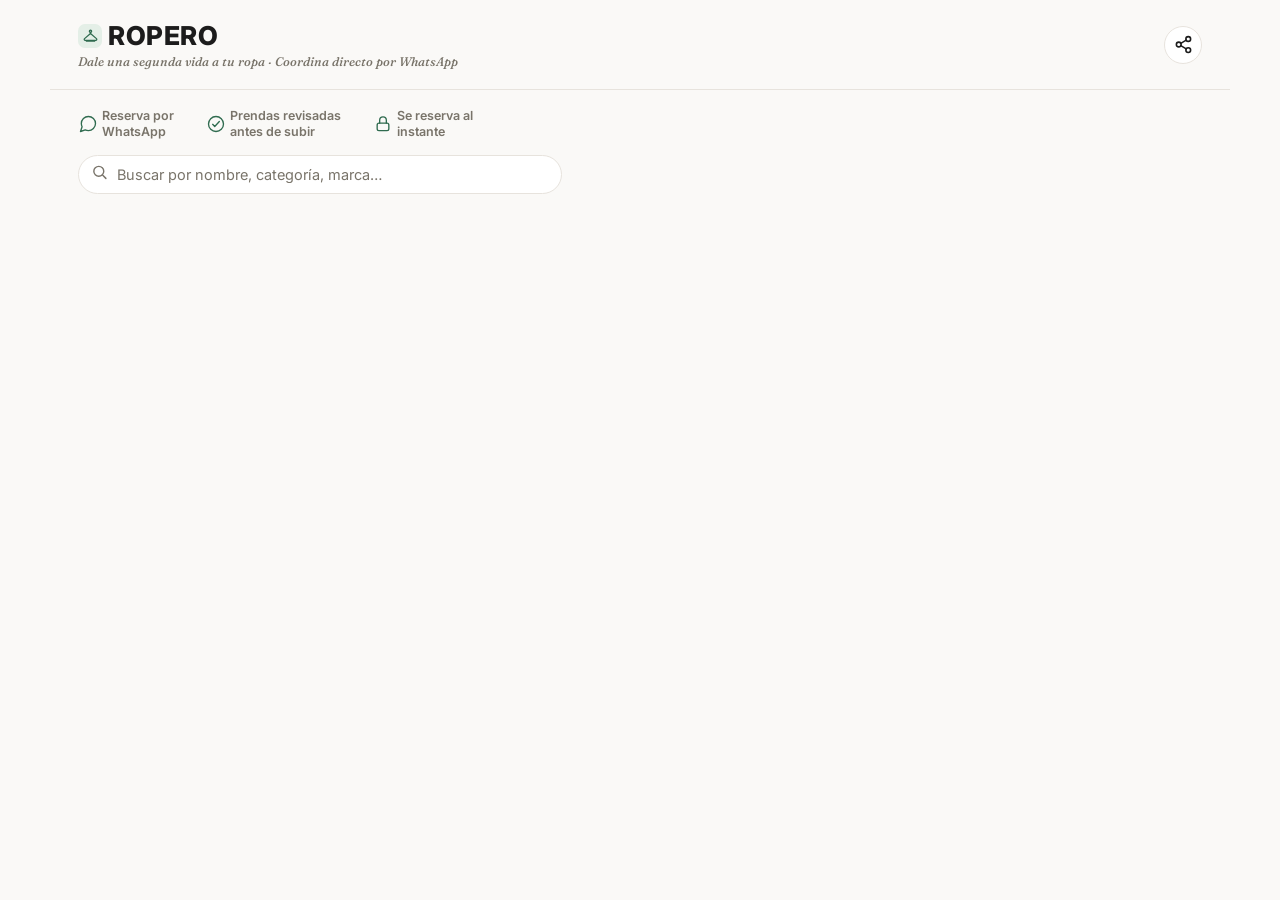
==== commit b8206499: "Add desktop-optimized layout for catalog and admin panel CSS-only responsive treatment via a single " ====
--- a/index.html
+++ b/index.html
@@ -20,7 +20,7 @@
 
   <link rel="stylesheet" href="css/style.css" />
 </head>
-<body>
+<body class="page-catalog">
   <div class="app">
     <header class="topbar">
       <div class="brand">
@@ -82,6 +82,7 @@
         <line x1="21" y1="21" x2="16.65" y2="16.65"></line>
       </svg>
       <input id="search-input" type="search" placeholder="Buscar por nombre, categoría, marca…" autocomplete="off" enterkeyhint="search" />
+      <div id="search-suggestions" class="search-suggestions" hidden></div>
     </div>
 
     <div class="filters" id="filters"></div>
--- a/css/style.css
+++ b/css/style.css
@@ -223,6 +223,78 @@
   -webkit-appearance: none;
 }
 
+/* Desplegable de sugerencias (búsqueda predictiva) ---------------------- */
+.search-suggestions {
+  position: absolute;
+  left: 16px;
+  right: 16px;
+  top: 100%;
+  margin-top: 6px;
+  background: var(--surface);
+  border: 1px solid var(--border);
+  border-radius: var(--radius);
+  box-shadow: var(--shadow-hover);
+  overflow: hidden auto;
+  max-height: 336px;
+  z-index: 40;
+}
+
+.suggestion-row {
+  display: flex;
+  align-items: center;
+  gap: 10px;
+  width: 100%;
+  padding: 8px 12px;
+  border: none;
+  border-bottom: 1px solid var(--border);
+  background: var(--surface);
+  text-align: left;
+  cursor: pointer;
+}
+
+.suggestion-row:last-of-type {
+  border-bottom: none;
+}
+
+.suggestion-row:active {
+  background: var(--surface-2);
+}
+
+.suggestion-row img {
+  width: 40px;
+  height: 40px;
+  border-radius: 9px;
+  object-fit: cover;
+  flex: none;
+  background: var(--surface-2);
+}
+
+.suggestion-info {
+  min-width: 0;
+}
+
+.suggestion-title {
+  font-size: 13.5px;
+  font-weight: 600;
+  white-space: nowrap;
+  overflow: hidden;
+  text-overflow: ellipsis;
+}
+
+.suggestion-price {
+  font-size: 12px;
+  color: var(--muted);
+  margin-top: 1px;
+}
+
+.suggestion-more {
+  padding: 8px 12px;
+  font-size: 12px;
+  color: var(--muted);
+  text-align: center;
+  border-top: 1px solid var(--border);
+}
+
 /* Filters ------------------------------------------------------ */
 .filters {
   display: flex;
@@ -1054,3 +1126,173 @@
   font-weight: 700;
   text-decoration: underline;
 }
+
+/* ================================================================
+   Desktop (≥900px) — todo lo de acá abajo es una versión distinta
+   pensada para pantalla grande + mouse: contenedor más ancho, grilla
+   con más columnas, hover en las tarjetas, el modal de detalle pasa
+   de "hoja que sube desde abajo" (patrón mobile) a diálogo centrado,
+   y el listado del admin vuelve a ser una sola fila (ya no hace
+   falta apilar como en mobile porque sobra ancho para los botones).
+   En mobile nada de esto se carga, así que no hay riesgo de romper
+   ese layout que ya está probado.
+   ================================================================ */
+@media (min-width: 900px) {
+  /* Encabezado, compartido por catálogo y admin ------------------- */
+  .topbar {
+    padding: 20px 28px;
+  }
+
+  .topbar h1 {
+    font-size: 26px;
+  }
+
+  /* Catálogo -------------------------------------------------------- */
+  .page-catalog .app {
+    max-width: 1180px;
+  }
+
+  .page-catalog .value-props {
+    grid-template-columns: repeat(3, auto);
+    justify-content: flex-start;
+    gap: 32px;
+    padding: 18px 28px 6px;
+  }
+
+  .page-catalog .value-props-item {
+    flex-direction: row;
+    text-align: left;
+    font-size: 12.5px;
+  }
+
+  .page-catalog .search-bar {
+    max-width: 540px;
+    padding: 10px 28px 4px;
+  }
+
+  .page-catalog .search-bar .search-icon {
+    left: 41px;
+  }
+
+  .page-catalog .search-suggestions {
+    left: 28px;
+    right: auto;
+    width: calc(100% - 56px);
+  }
+
+  .page-catalog .filters {
+    padding: 14px 28px;
+    flex-wrap: wrap;
+    overflow-x: visible;
+  }
+
+  .page-catalog .grid {
+    grid-template-columns: repeat(auto-fill, minmax(220px, 1fr));
+    gap: 20px;
+    padding: 14px 28px 44px;
+  }
+
+  .page-catalog .card {
+    transition: transform 0.15s ease, box-shadow 0.15s ease;
+  }
+
+  .page-catalog .card:hover {
+    transform: translateY(-3px);
+    box-shadow: var(--shadow-hover);
+  }
+
+  /* Admin ------------------------------------------------------------ */
+  .page-admin .app {
+    max-width: 1040px;
+  }
+
+  .page-admin .admin-section {
+    padding: 24px 28px;
+  }
+
+  .page-admin .tabs {
+    padding: 0 28px;
+  }
+
+  .page-admin .tab {
+    flex: none;
+    padding: 12px 22px;
+  }
+
+  /* "Nueva prenda": foto a la izquierda, campos a la derecha, en vez
+     de todo apilado como en mobile. */
+  .new-item-layout {
+    display: flex;
+    align-items: flex-start;
+    gap: 28px;
+  }
+
+  .new-item-photo {
+    flex: 0 0 280px;
+  }
+
+  .new-item-photo .photo-preview {
+    margin-bottom: 0;
+  }
+
+  .new-item-fields {
+    flex: 1;
+    min-width: 0;
+  }
+
+  /* Listado de prendas: una sola fila (foto + info + botones), ya no
+     hace falta apilar las acciones abajo porque sobra ancho. */
+  .item-row {
+    flex-direction: row;
+    align-items: center;
+    gap: 16px;
+  }
+
+  .item-row-main {
+    flex: 1;
+    min-width: 0;
+  }
+
+  .item-row .actions {
+    flex: none;
+    flex-wrap: nowrap;
+  }
+
+  .item-row .actions .btn {
+    flex: none;
+    min-width: auto;
+  }
+
+  /* Dashboard: 3 columnas en vez de 2. */
+  .dash-grid {
+    grid-template-columns: repeat(3, 1fr);
+  }
+
+  /* Modal de detalle (PDP del catálogo y hojas de Revisar/Editar/
+     Ajustes del admin): en mobile es una hoja que sube desde abajo;
+     en desktop es un diálogo centrado de ancho fijo. */
+  .detail-overlay {
+    align-items: center;
+    padding: 32px;
+  }
+
+  .detail-sheet {
+    width: 100%;
+    max-width: 640px;
+    max-height: 86vh;
+    border-radius: 22px;
+    padding-bottom: 24px;
+  }
+
+  .gallery img {
+    aspect-ratio: 4 / 3;
+  }
+
+  .reserve-bar {
+    max-width: 640px;
+  }
+
+  .toast {
+    max-width: 420px;
+  }
+}
